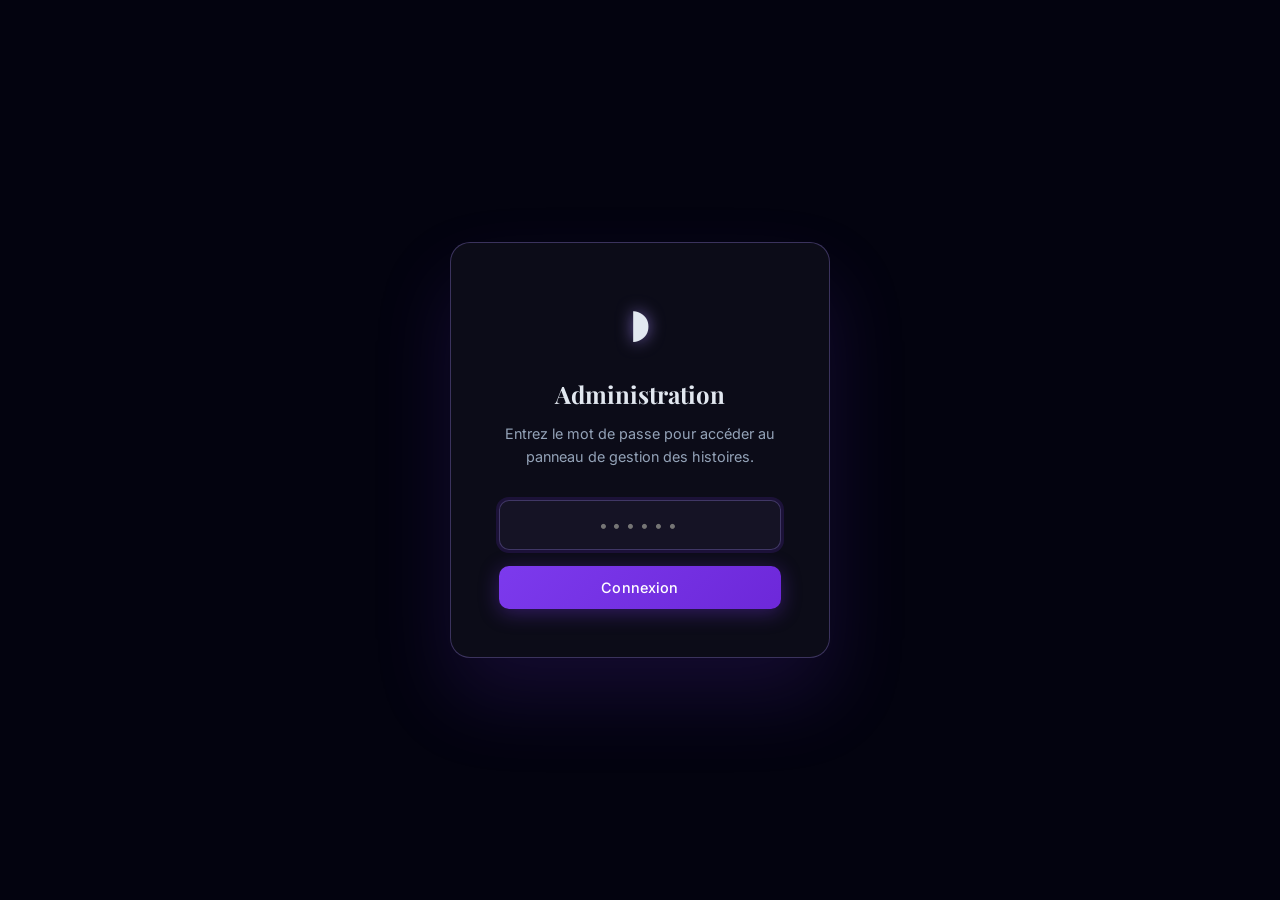
==== admin.html @ 77ef09da "feat: create Dreaming Stories static web app Site complet pour publier des histoires oniriques sur G" ====
<!DOCTYPE html>
<html lang="fr">
<head>
  <meta charset="UTF-8">
  <meta name="viewport" content="width=device-width, initial-scale=1.0">
  <title>Administration — Dreaming Stories</title>
  <meta name="robots" content="noindex, nofollow">
  <link rel="preconnect" href="https://fonts.googleapis.com">
  <link rel="preconnect" href="https://fonts.gstatic.com" crossorigin>
  <link href="https://fonts.googleapis.com/css2?family=Playfair+Display:ital,wght@0,700;1,400&family=Lora:ital@0;1&family=Inter:wght@300;400;500&display=swap" rel="stylesheet">
  <link rel="stylesheet" href="css/style.css">
</head>
<body class="admin-body">
  <canvas id="stars" aria-hidden="true"></canvas>

  <!-- Password Gate -->
  <div id="password-gate" class="password-gate" role="dialog" aria-modal="true" aria-label="Connexion admin">
    <div class="password-card">
      <span class="logo-moon" aria-hidden="true">◗</span>
      <h2>Administration</h2>
      <p>Entrez le mot de passe pour accéder au panneau de gestion des histoires.</p>
      <input
        type="password"
        id="password-input"
        class="input-field"
        placeholder="••••••"
        autocomplete="current-password"
        aria-label="Mot de passe"
      >
      <button class="btn btn-primary" id="login-btn">Connexion</button>
    </div>
  </div>

  <!-- Admin Content (hidden until logged in) -->
  <div id="admin-content">
    <header class="admin-header" role="banner">
      <div class="admin-logo">
        <span aria-hidden="true">◗</span>
        Dreaming Stories
        <span class="badge">Admin</span>
      </div>
      <nav class="admin-nav">
        <a href="index.html" class="btn btn-secondary btn-small">Voir le site</a>
        <button class="btn btn-ghost btn-small" id="import-repo-btn" title="Réimporter depuis stories.json">↓ Importer dépôt</button>
        <button class="btn btn-ghost btn-small" id="logout-btn">Déconnexion</button>
      </nav>
    </header>

    <main class="admin-main" role="main">
      <div class="toolbar">
        <h1 class="toolbar-title">
          Histoires
          <span id="stories-count" style="font-size:1rem;color:var(--text-dim);font-family:'Inter',sans-serif;font-weight:300;margin-left:8px"></span>
        </h1>
        <button class="btn btn-primary" id="new-story-btn">
          + Nouvelle histoire
        </button>
      </div>

      <div class="admin-stories" id="admin-stories" role="list">
        <div class="loading" role="status">Chargement…</div>
      </div>

      <!-- Export Section -->
      <div class="export-section" aria-label="Exporter les histoires">
        <h3>Publier les histoires</h3>
        <p>
          Les histoires sont sauvegardées localement dans votre navigateur.
          Pour les rendre visibles à tous les visiteurs, exportez le JSON et
          mettez à jour le fichier <code style="background:rgba(167,139,250,0.1);padding:2px 6px;border-radius:4px;font-size:0.85em">data/stories.json</code> dans votre dépôt GitHub.
        </p>
        <ol class="export-steps">
          <li>
            <span class="step-num">1</span>
            Cliquez sur "Exporter le JSON" et copiez le contenu
          </li>
          <li>
            <span class="step-num">2</span>
            Allez sur GitHub → votre dépôt → fichier <code style="background:rgba(167,139,250,0.1);padding:2px 6px;border-radius:4px;font-size:0.8em">data/stories.json</code>
          </li>
          <li>
            <span class="step-num">3</span>
            Éditez le fichier (icône crayon) et remplacez tout le contenu par le JSON copié
          </li>
          <li>
            <span class="step-num">4</span>
            "Commit changes" — les histoires sont en ligne en quelques secondes !
          </li>
        </ol>
        <button class="btn btn-primary" id="export-btn">
          🚀 Exporter le JSON
        </button>
      </div>
    </main>
  </div>

  <script src="js/admin.js"></script>
</body>
</html>
---- css/style.css ----
/* ===== VARIABLES & RESET ===== */
:root {
  --bg: #03030f;
  --bg2: #080818;
  --card: rgba(255, 255, 255, 0.04);
  --card-hover: rgba(167, 139, 250, 0.08);
  --purple: #7c3aed;
  --purple-mid: #6d28d9;
  --accent: #a78bfa;
  --accent-soft: rgba(167, 139, 250, 0.2);
  --gold: #f59e0b;
  --text: #e2e8f0;
  --text-muted: #94a3b8;
  --text-dim: #64748b;
  --border: rgba(255, 255, 255, 0.07);
  --border-accent: rgba(167, 139, 250, 0.3);
  --glow: rgba(124, 58, 237, 0.4);
  --radius: 16px;
  --transition: 0.25s cubic-bezier(0.4, 0, 0.2, 1);
}

*, *::before, *::after { box-sizing: border-box; margin: 0; padding: 0; }

html { scroll-behavior: smooth; }

body {
  font-family: 'Inter', system-ui, sans-serif;
  background: var(--bg);
  color: var(--text);
  min-height: 100vh;
  overflow-x: hidden;
  line-height: 1.6;
}

/* ===== STAR CANVAS ===== */
#stars {
  position: fixed;
  inset: 0;
  pointer-events: none;
  z-index: 0;
}

/* ===== NEBULA GLOW ===== */
body::before {
  content: '';
  position: fixed;
  inset: 0;
  background:
    radial-gradient(ellipse 60% 40% at 15% 50%, rgba(124, 58, 237, 0.07) 0%, transparent 70%),
    radial-gradient(ellipse 50% 35% at 85% 20%, rgba(79, 70, 229, 0.05) 0%, transparent 60%),
    radial-gradient(ellipse 40% 50% at 65% 85%, rgba(167, 139, 250, 0.04) 0%, transparent 60%);
  pointer-events: none;
  z-index: 0;
}

/* ===== LAYOUT WRAPPERS ===== */
.container {
  max-width: 1100px;
  margin: 0 auto;
  padding: 0 24px;
  position: relative;
  z-index: 1;
}

.prose-container {
  max-width: 680px;
  margin: 0 auto;
  padding: 0 24px;
  position: relative;
  z-index: 1;
}

/* ===== HEADER ===== */
.site-header {
  position: sticky;
  top: 0;
  z-index: 100;
  padding: 20px 32px;
  display: flex;
  align-items: center;
  justify-content: space-between;
  background: linear-gradient(to bottom, rgba(3, 3, 15, 0.95) 0%, transparent 100%);
  backdrop-filter: blur(12px);
  -webkit-backdrop-filter: blur(12px);
  border-bottom: 1px solid transparent;
  transition: border-color var(--transition);
}

.site-header.scrolled { border-bottom-color: var(--border); }

.logo {
  display: flex;
  align-items: center;
  gap: 10px;
  text-decoration: none;
  color: var(--text);
  font-size: 1.05rem;
  font-weight: 500;
  letter-spacing: -0.01em;
  transition: color var(--transition);
}

.logo:hover { color: var(--accent); }

.logo-moon {
  font-size: 1.3rem;
  display: inline-block;
  filter: drop-shadow(0 0 8px rgba(167, 139, 250, 0.6));
}

.admin-link {
  color: var(--text-dim);
  text-decoration: none;
  font-size: 0.85rem;
  padding: 6px 12px;
  border-radius: 8px;
  border: 1px solid var(--border);
  transition: all var(--transition);
  letter-spacing: 0.02em;
}

.admin-link:hover {
  color: var(--accent);
  border-color: var(--border-accent);
  background: var(--accent-soft);
}

/* ===== HERO ===== */
.hero {
  padding: 100px 0 80px;
  text-align: center;
  position: relative;
  z-index: 1;
}

.hero-tag {
  display: inline-flex;
  align-items: center;
  gap: 8px;
  font-size: 0.78rem;
  font-weight: 500;
  letter-spacing: 0.12em;
  text-transform: uppercase;
  color: var(--accent);
  background: var(--accent-soft);
  border: 1px solid var(--border-accent);
  border-radius: 100px;
  padding: 6px 16px;
  margin-bottom: 32px;
}

.hero h1 {
  font-family: 'Playfair Display', Georgia, serif;
  font-size: clamp(2.8rem, 7vw, 5rem);
  font-weight: 700;
  line-height: 1.1;
  letter-spacing: -0.02em;
  color: var(--text);
  margin-bottom: 24px;
}

.hero h1 em {
  font-style: italic;
  color: var(--accent);
  display: block;
}

.hero-desc {
  font-size: 1.05rem;
  color: var(--text-muted);
  max-width: 480px;
  margin: 0 auto;
  line-height: 1.7;
}

/* ===== SECTION HEADER ===== */
.section-header {
  display: flex;
  align-items: baseline;
  justify-content: space-between;
  margin-bottom: 40px;
  padding-bottom: 20px;
  border-bottom: 1px solid var(--border);
}

.section-title {
  font-family: 'Playfair Display', Georgia, serif;
  font-size: 1.5rem;
  font-weight: 400;
  color: var(--text);
  letter-spacing: -0.01em;
}

.story-count {
  font-size: 0.85rem;
  color: var(--text-dim);
}

/* ===== STORIES GRID ===== */
.stories-section { padding: 0 0 120px; position: relative; z-index: 1; }

.stories-grid {
  display: grid;
  grid-template-columns: repeat(auto-fill, minmax(340px, 1fr));
  gap: 24px;
}

/* ===== STORY CARD ===== */
.story-card {
  background: var(--card);
  border: 1px solid var(--border);
  border-radius: var(--radius);
  padding: 32px;
  text-decoration: none;
  color: inherit;
  display: flex;
  flex-direction: column;
  gap: 16px;
  position: relative;
  overflow: hidden;
  transition: all var(--transition);
  cursor: pointer;
}

.story-card::before {
  content: '';
  position: absolute;
  inset: 0;
  background: linear-gradient(135deg, var(--accent-soft) 0%, transparent 60%);
  opacity: 0;
  transition: opacity var(--transition);
  border-radius: inherit;
}

.story-card:hover {
  border-color: var(--border-accent);
  background: var(--card-hover);
  transform: translateY(-3px);
  box-shadow: 0 20px 60px rgba(124, 58, 237, 0.15);
}

.story-card:hover::before { opacity: 1; }

.card-top {
  display: flex;
  align-items: flex-start;
  justify-content: space-between;
  position: relative;
  z-index: 1;
}

.card-moon {
  font-size: 1.4rem;
  filter: drop-shadow(0 0 6px rgba(167, 139, 250, 0.5));
}

.card-number {
  font-size: 0.75rem;
  font-weight: 600;
  color: var(--accent);
  letter-spacing: 0.1em;
  opacity: 0.7;
}

.card-title {
  font-family: 'Playfair Display', Georgia, serif;
  font-size: 1.35rem;
  font-weight: 700;
  line-height: 1.3;
  color: var(--text);
  letter-spacing: -0.01em;
  position: relative;
  z-index: 1;
  transition: color var(--transition);
}

.story-card:hover .card-title { color: var(--accent); }

.card-excerpt {
  font-family: 'Lora', Georgia, serif;
  font-size: 0.9rem;
  color: var(--text-muted);
  line-height: 1.7;
  display: -webkit-box;
  -webkit-line-clamp: 3;
  -webkit-box-orient: vertical;
  overflow: hidden;
  position: relative;
  z-index: 1;
}

.card-meta {
  display: flex;
  align-items: center;
  justify-content: space-between;
  margin-top: auto;
  padding-top: 16px;
  border-top: 1px solid var(--border);
  position: relative;
  z-index: 1;
}

.card-date {
  font-size: 0.8rem;
  color: var(--text-dim);
}

.card-readtime {
  font-size: 0.8rem;
  color: var(--text-dim);
  display: flex;
  align-items: center;
  gap: 4px;
}

/* ===== EMPTY STATE ===== */
.empty-state {
  grid-column: 1 / -1;
  text-align: center;
  padding: 80px 24px;
  color: var(--text-dim);
}

.empty-state .moon-big { font-size: 3rem; display: block; margin-bottom: 16px; }
.empty-state p { font-size: 1rem; }

/* ===== LOADING ===== */
.loading {
  grid-column: 1 / -1;
  text-align: center;
  padding: 60px;
  color: var(--text-dim);
  font-size: 0.9rem;
  animation: pulse 1.5s ease-in-out infinite;
}

@keyframes pulse {
  0%, 100% { opacity: 0.4; }
  50% { opacity: 1; }
}

/* ===== FOOTER ===== */
footer {
  text-align: center;
  padding: 40px 24px;
  color: var(--text-dim);
  font-size: 0.82rem;
  border-top: 1px solid var(--border);
  position: relative;
  z-index: 1;
}

/* ===========================
   STORY READER PAGE
   =========================== */
.story-back {
  display: inline-flex;
  align-items: center;
  gap: 8px;
  color: var(--text-muted);
  text-decoration: none;
  font-size: 0.88rem;
  padding: 8px 0;
  transition: color var(--transition);
  position: relative;
  z-index: 1;
  margin-bottom: 48px;
}

.story-back:hover { color: var(--accent); }

.story-page { padding: 60px 0 120px; }

.story-header {
  text-align: center;
  margin-bottom: 60px;
  position: relative;
  z-index: 1;
}

.story-moon {
  font-size: 2.5rem;
  display: block;
  margin-bottom: 24px;
  filter: drop-shadow(0 0 12px rgba(167, 139, 250, 0.6));
  animation: float 4s ease-in-out infinite;
}

@keyframes float {
  0%, 100% { transform: translateY(0); }
  50% { transform: translateY(-8px); }
}

.story-title {
  font-family: 'Playfair Display', Georgia, serif;
  font-size: clamp(2rem, 5vw, 3.2rem);
  font-weight: 700;
  line-height: 1.15;
  letter-spacing: -0.02em;
  color: var(--text);
  margin-bottom: 20px;
}

.story-meta {
  display: flex;
  align-items: center;
  justify-content: center;
  gap: 20px;
  font-size: 0.85rem;
  color: var(--text-dim);
}

.story-meta span {
  display: flex;
  align-items: center;
  gap: 6px;
}

.story-divider {
  width: 60px;
  height: 1px;
  background: linear-gradient(90deg, transparent, var(--accent), transparent);
  margin: 48px auto;
}

.story-content {
  font-family: 'Lora', Georgia, serif;
  font-size: 1.15rem;
  line-height: 1.85;
  color: #d1d5db;
  letter-spacing: 0.01em;
  position: relative;
  z-index: 1;
}

.story-content p {
  margin-bottom: 1.8em;
}

.story-content p:first-child::first-letter {
  font-family: 'Playfair Display', Georgia, serif;
  font-size: 3.5em;
  font-weight: 700;
  color: var(--accent);
  float: left;
  line-height: 0.8;
  margin: 0.05em 0.1em 0 0;
  text-shadow: 0 0 20px rgba(167, 139, 250, 0.4);
}

.story-end {
  text-align: center;
  padding: 60px 0 0;
  color: var(--text-dim);
  font-size: 1.2rem;
  letter-spacing: 0.3em;
  position: relative;
  z-index: 1;
}

/* ===========================
   ADMIN PANEL
   =========================== */
.admin-body {
  background: #050510;
}

/* Password Gate */
.password-gate {
  position: fixed;
  inset: 0;
  background: var(--bg);
  z-index: 1000;
  display: flex;
  align-items: center;
  justify-content: center;
  padding: 24px;
}

.password-card {
  background: rgba(255, 255, 255, 0.04);
  border: 1px solid var(--border-accent);
  border-radius: 20px;
  padding: 48px;
  max-width: 380px;
  width: 100%;
  text-align: center;
  box-shadow: 0 40px 80px rgba(124, 58, 237, 0.15);
  animation: fadeUp 0.4s ease;
}

@keyframes fadeUp {
  from { opacity: 0; transform: translateY(20px); }
  to { opacity: 1; transform: translateY(0); }
}

.password-card .logo-moon { font-size: 2.5rem; display: block; margin-bottom: 20px; }
.password-card h2 {
  font-family: 'Playfair Display', Georgia, serif;
  font-size: 1.5rem;
  margin-bottom: 8px;
  color: var(--text);
}
.password-card p { color: var(--text-muted); font-size: 0.9rem; margin-bottom: 32px; }

.input-field {
  width: 100%;
  background: rgba(255, 255, 255, 0.05);
  border: 1px solid var(--border);
  border-radius: 10px;
  padding: 14px 16px;
  font-size: 1rem;
  color: var(--text);
  text-align: center;
  letter-spacing: 0.3em;
  font-family: 'Inter', monospace;
  outline: none;
  transition: all var(--transition);
  margin-bottom: 16px;
}

.input-field:focus {
  border-color: var(--border-accent);
  background: rgba(167, 139, 250, 0.06);
  box-shadow: 0 0 0 3px rgba(124, 58, 237, 0.15);
}

.input-field.error { border-color: #ef4444; animation: shake 0.4s ease; }

@keyframes shake {
  0%, 100% { transform: translateX(0); }
  20% { transform: translateX(-8px); }
  40% { transform: translateX(8px); }
  60% { transform: translateX(-5px); }
  80% { transform: translateX(5px); }
}

.btn {
  display: inline-flex;
  align-items: center;
  justify-content: center;
  gap: 8px;
  padding: 13px 24px;
  border-radius: 10px;
  border: none;
  cursor: pointer;
  font-size: 0.9rem;
  font-weight: 500;
  font-family: 'Inter', system-ui, sans-serif;
  transition: all var(--transition);
  text-decoration: none;
  letter-spacing: 0.01em;
}

.btn-primary {
  background: linear-gradient(135deg, var(--purple) 0%, var(--purple-mid) 100%);
  color: white;
  width: 100%;
  box-shadow: 0 4px 20px rgba(124, 58, 237, 0.35);
}

.btn-primary:hover {
  transform: translateY(-2px);
  box-shadow: 0 8px 30px rgba(124, 58, 237, 0.45);
}

.btn-primary:active { transform: translateY(0); }

.btn-secondary {
  background: rgba(255, 255, 255, 0.06);
  color: var(--text-muted);
  border: 1px solid var(--border);
}

.btn-secondary:hover {
  background: rgba(255, 255, 255, 0.1);
  color: var(--text);
  border-color: rgba(255, 255, 255, 0.15);
}

.btn-danger {
  background: rgba(239, 68, 68, 0.1);
  color: #f87171;
  border: 1px solid rgba(239, 68, 68, 0.2);
}

.btn-danger:hover { background: rgba(239, 68, 68, 0.2); }

.btn-small {
  padding: 7px 14px;
  font-size: 0.8rem;
  border-radius: 8px;
}

.btn-ghost {
  background: transparent;
  color: var(--text-dim);
  padding: 8px;
}

.btn-ghost:hover { color: var(--accent); background: var(--accent-soft); }

/* Admin content */
#admin-content { display: none; min-height: 100vh; position: relative; z-index: 1; }

.admin-header {
  position: sticky;
  top: 0;
  z-index: 50;
  padding: 16px 32px;
  display: flex;
  align-items: center;
  justify-content: space-between;
  background: rgba(3, 3, 15, 0.95);
  backdrop-filter: blur(12px);
  border-bottom: 1px solid var(--border);
}

.admin-logo {
  display: flex;
  align-items: center;
  gap: 10px;
  font-size: 0.95rem;
  font-weight: 500;
  color: var(--text);
}

.admin-logo span.badge {
  font-size: 0.7rem;
  background: var(--accent-soft);
  color: var(--accent);
  border: 1px solid var(--border-accent);
  padding: 2px 8px;
  border-radius: 100px;
  letter-spacing: 0.05em;
}

.admin-nav { display: flex; align-items: center; gap: 12px; }

.admin-main { padding: 40px 32px; max-width: 1200px; margin: 0 auto; }

/* Toolbar */
.toolbar {
  display: flex;
  align-items: center;
  justify-content: space-between;
  margin-bottom: 32px;
  gap: 16px;
  flex-wrap: wrap;
}

.toolbar-title {
  font-family: 'Playfair Display', Georgia, serif;
  font-size: 1.6rem;
  color: var(--text);
  font-weight: 400;
}

/* Admin story list */
.admin-stories { display: flex; flex-direction: column; gap: 12px; }

.admin-story-row {
  background: var(--card);
  border: 1px solid var(--border);
  border-radius: 12px;
  padding: 20px 24px;
  display: flex;
  align-items: center;
  gap: 16px;
  transition: all var(--transition);
}

.admin-story-row:hover {
  border-color: var(--border-accent);
  background: var(--card-hover);
}

.admin-story-moon { font-size: 1.2rem; flex-shrink: 0; }

.admin-story-info { flex: 1; min-width: 0; }

.admin-story-title {
  font-family: 'Playfair Display', Georgia, serif;
  font-size: 1.05rem;
  color: var(--text);
  margin-bottom: 4px;
  white-space: nowrap;
  overflow: hidden;
  text-overflow: ellipsis;
}

.admin-story-date { font-size: 0.8rem; color: var(--text-dim); }

.admin-story-actions { display: flex; gap: 8px; flex-shrink: 0; }

/* Modal */
.modal-overlay {
  position: fixed;
  inset: 0;
  background: rgba(3, 3, 15, 0.85);
  backdrop-filter: blur(8px);
  z-index: 200;
  display: flex;
  align-items: flex-start;
  justify-content: center;
  padding: 20px;
  overflow-y: auto;
  animation: fadeIn 0.2s ease;
}

@keyframes fadeIn {
  from { opacity: 0; }
  to { opacity: 1; }
}

.modal {
  background: #0d0b1e;
  border: 1px solid var(--border-accent);
  border-radius: 20px;
  width: 100%;
  max-width: 760px;
  margin: auto;
  box-shadow: 0 40px 80px rgba(0, 0, 0, 0.5);
  animation: slideDown 0.3s cubic-bezier(0.4, 0, 0.2, 1);
}

@keyframes slideDown {
  from { opacity: 0; transform: translateY(-20px) scale(0.98); }
  to { opacity: 1; transform: translateY(0) scale(1); }
}

.modal-header {
  display: flex;
  align-items: center;
  justify-content: space-between;
  padding: 24px 28px;
  border-bottom: 1px solid var(--border);
}

.modal-title {
  font-family: 'Playfair Display', Georgia, serif;
  font-size: 1.25rem;
  color: var(--text);
}

.modal-body { padding: 28px; display: flex; flex-direction: column; gap: 20px; }
.modal-footer {
  padding: 20px 28px;
  border-top: 1px solid var(--border);
  display: flex;
  justify-content: flex-end;
  gap: 12px;
}

/* Form fields */
.form-group { display: flex; flex-direction: column; gap: 8px; }

.form-row {
  display: grid;
  grid-template-columns: 1fr 1fr;
  gap: 16px;
}

label {
  font-size: 0.82rem;
  font-weight: 500;
  color: var(--text-muted);
  letter-spacing: 0.04em;
  text-transform: uppercase;
}

input[type="text"],
input[type="date"],
input[type="number"],
textarea,
select {
  background: rgba(255, 255, 255, 0.04);
  border: 1px solid var(--border);
  border-radius: 10px;
  padding: 12px 14px;
  font-size: 0.95rem;
  color: var(--text);
  font-family: 'Inter', system-ui, sans-serif;
  outline: none;
  transition: all var(--transition);
  resize: vertical;
}

input[type="text"]:focus,
input[type="date"]:focus,
input[type="number"]:focus,
textarea:focus,
select:focus {
  border-color: var(--border-accent);
  background: rgba(167, 139, 250, 0.05);
  box-shadow: 0 0 0 3px rgba(124, 58, 237, 0.12);
}

textarea { min-height: 120px; line-height: 1.6; }
textarea.content-area { min-height: 300px; font-size: 0.9rem; }
.char-count { font-size: 0.75rem; color: var(--text-dim); text-align: right; }

.hint { font-size: 0.78rem; color: var(--text-dim); line-height: 1.5; }

/* Export section */
.export-section {
  background: rgba(167, 139, 250, 0.05);
  border: 1px solid var(--border-accent);
  border-radius: 16px;
  padding: 32px;
  margin-top: 48px;
}

.export-section h3 {
  font-family: 'Playfair Display', Georgia, serif;
  font-size: 1.2rem;
  color: var(--text);
  margin-bottom: 8px;
}

.export-section p {
  color: var(--text-muted);
  font-size: 0.88rem;
  line-height: 1.6;
  margin-bottom: 20px;
}

.export-steps {
  list-style: none;
  display: flex;
  flex-direction: column;
  gap: 8px;
  margin-bottom: 24px;
}

.export-steps li {
  display: flex;
  align-items: flex-start;
  gap: 10px;
  font-size: 0.87rem;
  color: var(--text-muted);
}

.step-num {
  background: var(--accent-soft);
  color: var(--accent);
  border-radius: 50%;
  width: 22px;
  height: 22px;
  font-size: 0.75rem;
  font-weight: 600;
  display: flex;
  align-items: center;
  justify-content: center;
  flex-shrink: 0;
  margin-top: 1px;
}

/* Export modal */
.export-json-area {
  background: rgba(0, 0, 0, 0.3);
  border: 1px solid var(--border);
  border-radius: 10px;
  padding: 16px;
  font-family: 'Courier New', monospace;
  font-size: 0.78rem;
  color: #a3e635;
  height: 280px;
  resize: none;
  width: 100%;
  outline: none;
  line-height: 1.5;
}

/* Preview */
.preview-content {
  font-family: 'Lora', Georgia, serif;
  font-size: 1rem;
  line-height: 1.8;
  color: #d1d5db;
  max-height: 400px;
  overflow-y: auto;
  padding: 20px;
  background: rgba(0, 0, 0, 0.2);
  border-radius: 10px;
  border: 1px solid var(--border);
}

.preview-content p { margin-bottom: 1.5em; }

/* Toast */
.toast {
  position: fixed;
  bottom: 32px;
  right: 32px;
  background: rgba(15, 10, 40, 0.95);
  border: 1px solid var(--border-accent);
  border-radius: 12px;
  padding: 14px 20px;
  color: var(--text);
  font-size: 0.88rem;
  z-index: 9999;
  box-shadow: 0 20px 40px rgba(0, 0, 0, 0.4);
  display: flex;
  align-items: center;
  gap: 10px;
  animation: toastIn 0.3s cubic-bezier(0.4, 0, 0.2, 1);
  max-width: 320px;
}

@keyframes toastIn {
  from { opacity: 0; transform: translateX(20px) scale(0.95); }
  to { opacity: 1; transform: translateX(0) scale(1); }
}

.toast.hide { animation: toastOut 0.3s ease forwards; }

@keyframes toastOut {
  to { opacity: 0; transform: translateX(20px); }
}

.toast.success { border-color: rgba(52, 211, 153, 0.3); }
.toast.error { border-color: rgba(239, 68, 68, 0.3); }

/* Confirm dialog */
.confirm-overlay {
  position: fixed;
  inset: 0;
  background: rgba(3, 3, 15, 0.8);
  z-index: 300;
  display: flex;
  align-items: center;
  justify-content: center;
  padding: 24px;
  animation: fadeIn 0.2s ease;
}

.confirm-box {
  background: #0d0b1e;
  border: 1px solid rgba(239, 68, 68, 0.3);
  border-radius: 16px;
  padding: 32px;
  max-width: 360px;
  width: 100%;
  text-align: center;
}

.confirm-box h3 { color: var(--text); margin-bottom: 12px; font-size: 1.1rem; }
.confirm-box p { color: var(--text-muted); font-size: 0.88rem; margin-bottom: 24px; line-height: 1.6; }
.confirm-actions { display: flex; gap: 12px; }
.confirm-actions .btn { flex: 1; }

/* 404 page */
.page-404 {
  display: flex;
  align-items: center;
  justify-content: center;
  min-height: 100vh;
  text-align: center;
  padding: 24px;
  position: relative;
  z-index: 1;
}

.page-404 .moon-huge { font-size: 4rem; display: block; margin-bottom: 24px; }
.page-404 h1 { font-family: 'Playfair Display', Georgia, serif; font-size: 2rem; margin-bottom: 16px; }
.page-404 p { color: var(--text-muted); margin-bottom: 32px; }

/* ===== RESPONSIVE ===== */
@media (max-width: 768px) {
  .site-header { padding: 16px 20px; }
  .hero { padding: 60px 0 50px; }
  .hero h1 { font-size: 2.4rem; }
  .stories-grid { grid-template-columns: 1fr; }
  .story-card { padding: 24px; }
  .admin-main { padding: 24px 16px; }
  .admin-header { padding: 12px 16px; }
  .form-row { grid-template-columns: 1fr; }
  .modal { border-radius: 16px; }
  .modal-body { padding: 20px; }
  .toolbar { flex-direction: column; align-items: flex-start; }
}

@media (max-width: 480px) {
  .container, .prose-container { padding: 0 16px; }
  .password-card { padding: 32px 24px; }
  .export-section { padding: 24px; }
  .admin-story-row { flex-wrap: wrap; }
  .admin-story-actions { width: 100%; justify-content: flex-end; }
}
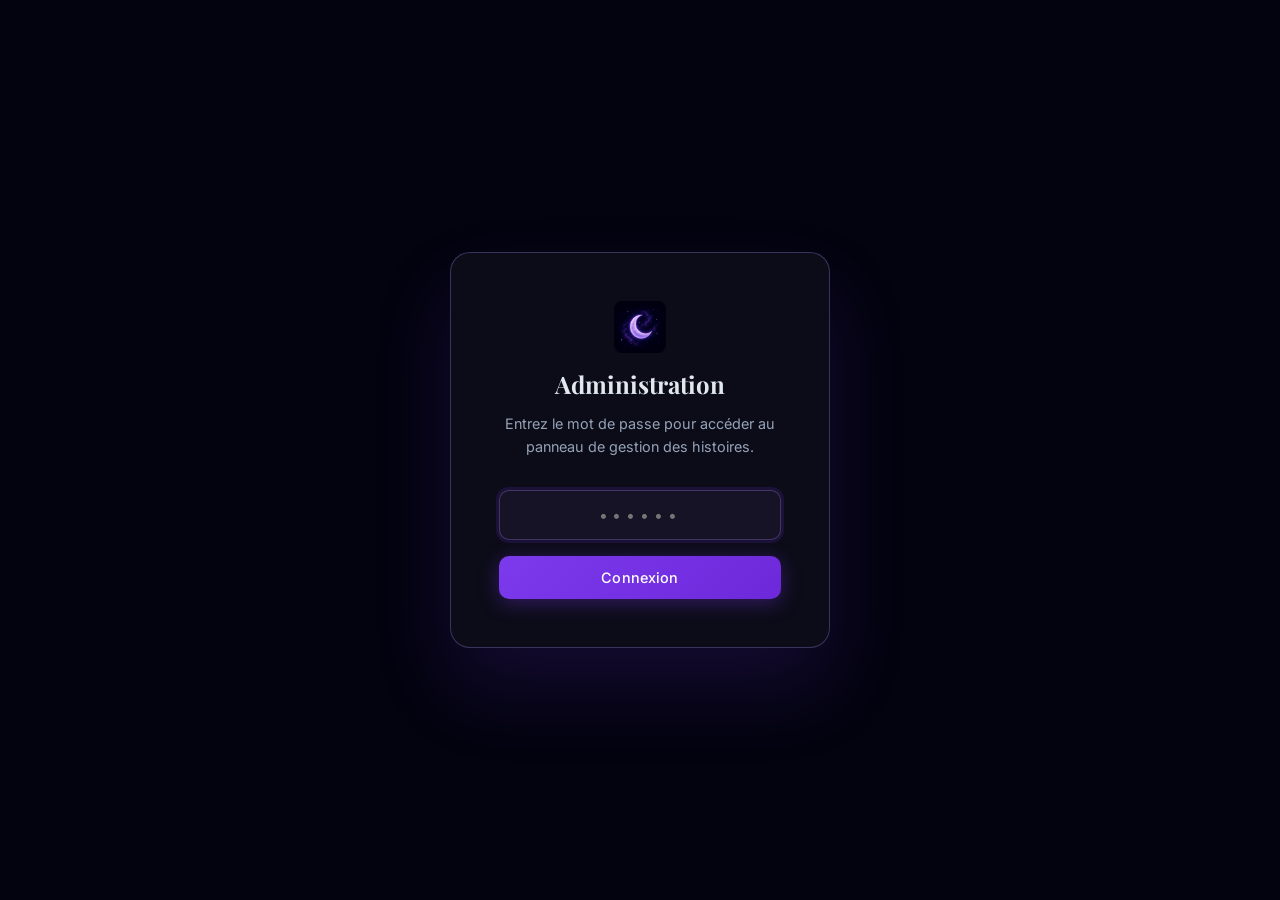
==== commit 3d13fc80: "feat: integrate moon icon as favicon, logo and hero image Co-Authored-By: Claude <noreply@anthropic." ====
--- a/admin.html
+++ b/admin.html
@@ -5,6 +5,8 @@
   <meta name="viewport" content="width=device-width, initial-scale=1.0">
   <title>Administration — Dreaming Stories</title>
   <meta name="robots" content="noindex, nofollow">
+  <link rel="icon" type="image/jpeg" href="assets/icon.jpg">
+  <link rel="apple-touch-icon" href="assets/icon.jpg">
   <link rel="preconnect" href="https://fonts.googleapis.com">
   <link rel="preconnect" href="https://fonts.gstatic.com" crossorigin>
   <link href="https://fonts.googleapis.com/css2?family=Playfair+Display:ital,wght@0,700;1,400&family=Lora:ital@0;1&family=Inter:wght@300;400;500&display=swap" rel="stylesheet">
@@ -16,7 +18,7 @@
   <!-- Password Gate -->
   <div id="password-gate" class="password-gate" role="dialog" aria-modal="true" aria-label="Connexion admin">
     <div class="password-card">
-      <span class="logo-moon" aria-hidden="true">◗</span>
+      <img src="assets/icon.jpg" alt="" style="width:52px;height:52px;object-fit:cover;border-radius:8px;margin-bottom:12px;display:block;margin-left:auto;margin-right:auto" aria-hidden="true">
       <h2>Administration</h2>
       <p>Entrez le mot de passe pour accéder au panneau de gestion des histoires.</p>
       <input
@@ -35,7 +37,7 @@
   <div id="admin-content">
     <header class="admin-header" role="banner">
       <div class="admin-logo">
-        <span aria-hidden="true">◗</span>
+        <img src="assets/icon.jpg" alt="" class="logo-icon" aria-hidden="true">
         Dreaming Stories
         <span class="badge">Admin</span>
       </div>
--- a/css/style.css
+++ b/css/style.css
@@ -108,6 +108,29 @@
   filter: drop-shadow(0 0 8px rgba(167, 139, 250, 0.6));
 }
 
+.logo-icon {
+  width: 28px;
+  height: 28px;
+  object-fit: cover;
+  border-radius: 6px;
+  filter: drop-shadow(0 0 6px rgba(167, 139, 250, 0.5));
+  flex-shrink: 0;
+}
+
+.hero-icon {
+  display: block;
+  width: clamp(120px, 20vw, 180px);
+  height: clamp(120px, 20vw, 180px);
+  object-fit: cover;
+  border-radius: 24px;
+  margin: 0 auto 36px;
+  box-shadow:
+    0 0 0 1px rgba(167, 139, 250, 0.15),
+    0 20px 60px rgba(124, 58, 237, 0.3),
+    0 0 80px rgba(124, 58, 237, 0.15);
+  animation: float 5s ease-in-out infinite;
+}
+
 .admin-link {
   color: var(--text-dim);
   text-decoration: none;
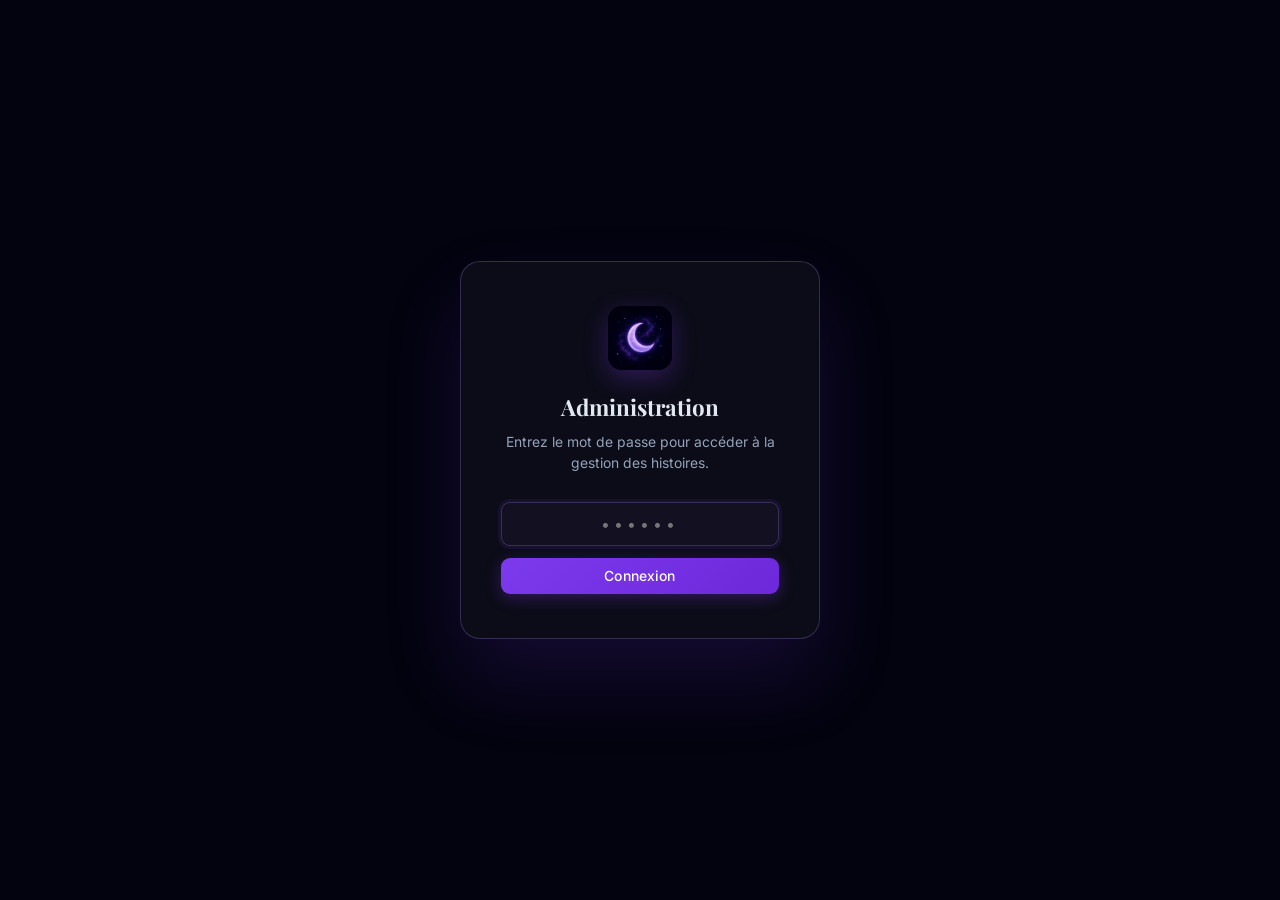
==== commit c8dad6b8: "feat: redesign responsive + publication directe GitHub API - Layout sidebar fixe sur desktop, bottom" ====
--- a/admin.html
+++ b/admin.html
@@ -9,7 +9,7 @@
   <link rel="apple-touch-icon" href="assets/icon.jpg">
   <link rel="preconnect" href="https://fonts.googleapis.com">
   <link rel="preconnect" href="https://fonts.gstatic.com" crossorigin>
-  <link href="https://fonts.googleapis.com/css2?family=Playfair+Display:ital,wght@0,700;1,400&family=Lora:ital@0;1&family=Inter:wght@300;400;500&display=swap" rel="stylesheet">
+  <link href="https://fonts.googleapis.com/css2?family=Playfair+Display:ital,wght@0,700;1,400&family=Lora:ital@0;1&family=Inter:wght@300;400;500;600&display=swap" rel="stylesheet">
   <link rel="stylesheet" href="css/style.css">
 </head>
 <body class="admin-body">
@@ -18,82 +18,96 @@
   <!-- Password Gate -->
   <div id="password-gate" class="password-gate" role="dialog" aria-modal="true" aria-label="Connexion admin">
     <div class="password-card">
-      <img src="assets/icon.jpg" alt="" style="width:52px;height:52px;object-fit:cover;border-radius:8px;margin-bottom:12px;display:block;margin-left:auto;margin-right:auto" aria-hidden="true">
+      <img src="assets/icon.jpg" alt="" class="password-card-img">
       <h2>Administration</h2>
-      <p>Entrez le mot de passe pour accéder au panneau de gestion des histoires.</p>
+      <p>Entrez le mot de passe pour accéder à la gestion des histoires.</p>
       <input
         type="password"
         id="password-input"
-        class="input-field"
+        class="input-field center"
         placeholder="••••••"
         autocomplete="current-password"
         aria-label="Mot de passe"
+        style="margin-bottom:12px"
       >
-      <button class="btn btn-primary" id="login-btn">Connexion</button>
+      <button class="btn btn-primary" id="login-btn" style="width:100%">Connexion</button>
     </div>
   </div>
 
-  <!-- Admin Content (hidden until logged in) -->
+  <!-- Admin App -->
   <div id="admin-content">
-    <header class="admin-header" role="banner">
-      <div class="admin-logo">
-        <img src="assets/icon.jpg" alt="" class="logo-icon" aria-hidden="true">
-        Dreaming Stories
-        <span class="badge">Admin</span>
-      </div>
-      <nav class="admin-nav">
-        <a href="index.html" class="btn btn-secondary btn-small">Voir le site</a>
-        <button class="btn btn-ghost btn-small" id="import-repo-btn" title="Réimporter depuis stories.json">↓ Importer dépôt</button>
-        <button class="btn btn-ghost btn-small" id="logout-btn">Déconnexion</button>
-      </nav>
-    </header>
+    <div class="app">
+      <!-- Sidebar (desktop) -->
+      <aside class="sidebar" role="navigation" aria-label="Navigation admin">
+        <div class="sidebar-logo">
+          <img src="assets/icon.jpg" alt="" class="sidebar-logo-img" aria-hidden="true">
+          <span class="sidebar-logo-text">Dreaming Stories</span>
+        </div>
 
-    <main class="admin-main" role="main">
-      <div class="toolbar">
-        <h1 class="toolbar-title">
-          Histoires
-          <span id="stories-count" style="font-size:1rem;color:var(--text-dim);font-family:'Inter',sans-serif;font-weight:300;margin-left:8px"></span>
-        </h1>
-        <button class="btn btn-primary" id="new-story-btn">
-          + Nouvelle histoire
-        </button>
+        <span class="sidebar-section">Navigation</span>
+        <a href="index.html" class="sidebar-link">
+          <span class="link-icon">🌙</span> Voir le site
+        </a>
+
+        <span class="sidebar-section">Admin</span>
+        <a href="admin.html" class="sidebar-link active">
+          <span class="link-icon">📖</span> Histoires
+        </a>
+        <a href="#" class="sidebar-link" id="sidebar-settings-link">
+          <span class="link-icon">🔑</span> Token GitHub
+        </a>
+
+        <div class="sidebar-spacer"></div>
+
+        <div class="sidebar-footer">
+          <button class="btn btn-secondary btn-small" id="logout-btn" style="width:100%">Déconnexion</button>
+        </div>
+      </aside>
+
+      <!-- Main -->
+      <div class="app-main">
+        <!-- Mobile header -->
+        <header class="mobile-header" role="banner">
+          <a href="index.html" class="mobile-logo">
+            <img src="assets/icon.jpg" alt="" class="mobile-logo-img">
+            <span class="mobile-logo-text">Dreaming Stories</span>
+          </a>
+          <button class="btn btn-ghost btn-small" id="logout-btn-mobile">Déconnexion</button>
+        </header>
+
+        <main>
+          <div class="page-content">
+            <div class="admin-toolbar">
+              <h1 class="admin-toolbar-title">
+                Histoires
+                <span id="stories-count" style="font-size:0.95rem;color:var(--text-dim);font-family:'Inter',sans-serif;font-weight:300;margin-left:6px"></span>
+              </h1>
+              <div class="admin-toolbar-actions">
+                <div id="pat-status-badge"></div>
+                <button class="btn btn-secondary btn-small" id="settings-btn">🔑 Token GitHub</button>
+                <button class="btn btn-primary" id="new-story-btn">+ Nouvelle histoire</button>
+              </div>
+            </div>
+
+            <div class="admin-stories" id="admin-stories" role="list">
+              <div class="loading" role="status">Chargement…</div>
+            </div>
+          </div>
+        </main>
       </div>
 
-      <div class="admin-stories" id="admin-stories" role="list">
-        <div class="loading" role="status">Chargement…</div>
-      </div>
-
-      <!-- Export Section -->
-      <div class="export-section" aria-label="Exporter les histoires">
-        <h3>Publier les histoires</h3>
-        <p>
-          Les histoires sont sauvegardées localement dans votre navigateur.
-          Pour les rendre visibles à tous les visiteurs, exportez le JSON et
-          mettez à jour le fichier <code style="background:rgba(167,139,250,0.1);padding:2px 6px;border-radius:4px;font-size:0.85em">data/stories.json</code> dans votre dépôt GitHub.
-        </p>
-        <ol class="export-steps">
-          <li>
-            <span class="step-num">1</span>
-            Cliquez sur "Exporter le JSON" et copiez le contenu
-          </li>
-          <li>
-            <span class="step-num">2</span>
-            Allez sur GitHub → votre dépôt → fichier <code style="background:rgba(167,139,250,0.1);padding:2px 6px;border-radius:4px;font-size:0.8em">data/stories.json</code>
-          </li>
-          <li>
-            <span class="step-num">3</span>
-            Éditez le fichier (icône crayon) et remplacez tout le contenu par le JSON copié
-          </li>
-          <li>
-            <span class="step-num">4</span>
-            "Commit changes" — les histoires sont en ligne en quelques secondes !
-          </li>
-        </ol>
-        <button class="btn btn-primary" id="export-btn">
-          🚀 Exporter le JSON
-        </button>
-      </div>
-    </main>
+      <!-- Bottom nav (mobile) -->
+      <nav class="bottom-nav" role="navigation" aria-label="Navigation mobile">
+        <a href="index.html" class="bottom-nav-item">
+          <span class="bottom-nav-icon">🌙</span>
+          <span>Histoires</span>
+        </a>
+        <a href="admin.html" class="bottom-nav-item active">
+          <span class="bottom-nav-icon">⚙️</span>
+          <span>Admin</span>
+        </a>
+      </nav>
+    </div>
   </div>
 
   <script src="js/admin.js"></script>
--- a/css/style.css
+++ b/css/style.css
@@ -1,28 +1,27 @@
 /* ===== VARIABLES & RESET ===== */
 :root {
   --bg: #03030f;
-  --bg2: #080818;
+  --bg2: #07071a;
+  --sidebar-bg: rgba(5, 5, 20, 0.97);
   --card: rgba(255, 255, 255, 0.04);
-  --card-hover: rgba(167, 139, 250, 0.08);
+  --card-hover: rgba(167, 139, 250, 0.07);
   --purple: #7c3aed;
   --purple-mid: #6d28d9;
   --accent: #a78bfa;
-  --accent-soft: rgba(167, 139, 250, 0.2);
-  --gold: #f59e0b;
+  --accent-soft: rgba(167, 139, 250, 0.12);
   --text: #e2e8f0;
   --text-muted: #94a3b8;
-  --text-dim: #64748b;
+  --text-dim: #4b5563;
   --border: rgba(255, 255, 255, 0.07);
-  --border-accent: rgba(167, 139, 250, 0.3);
-  --glow: rgba(124, 58, 237, 0.4);
-  --radius: 16px;
-  --transition: 0.25s cubic-bezier(0.4, 0, 0.2, 1);
+  --border-accent: rgba(167, 139, 250, 0.25);
+  --radius: 14px;
+  --sidebar-w: 250px;
+  --bottom-nav-h: 64px;
+  --transition: 0.2s cubic-bezier(0.4, 0, 0.2, 1);
 }
 
 *, *::before, *::after { box-sizing: border-box; margin: 0; padding: 0; }
-
 html { scroll-behavior: smooth; }
-
 body {
   font-family: 'Inter', system-ui, sans-serif;
   background: var(--bg);
@@ -30,6 +29,7 @@
   min-height: 100vh;
   overflow-x: hidden;
   line-height: 1.6;
+  -webkit-font-smoothing: antialiased;
 }
 
 /* ===== STAR CANVAS ===== */
@@ -40,192 +40,285 @@
   z-index: 0;
 }
 
-/* ===== NEBULA GLOW ===== */
 body::before {
   content: '';
   position: fixed;
   inset: 0;
   background:
-    radial-gradient(ellipse 60% 40% at 15% 50%, rgba(124, 58, 237, 0.07) 0%, transparent 70%),
-    radial-gradient(ellipse 50% 35% at 85% 20%, rgba(79, 70, 229, 0.05) 0%, transparent 60%),
-    radial-gradient(ellipse 40% 50% at 65% 85%, rgba(167, 139, 250, 0.04) 0%, transparent 60%);
+    radial-gradient(ellipse 55% 40% at 70% 30%, rgba(124, 58, 237, 0.06) 0%, transparent 70%),
+    radial-gradient(ellipse 40% 50% at 30% 80%, rgba(79, 70, 229, 0.04) 0%, transparent 60%);
   pointer-events: none;
   z-index: 0;
 }
 
-/* ===== LAYOUT WRAPPERS ===== */
-.container {
-  max-width: 1100px;
-  margin: 0 auto;
-  padding: 0 24px;
+/* ===== APP SHELL ===== */
+.app {
+  display: flex;
+  min-height: 100vh;
+  position: relative;
+}
+
+/* ===== SIDEBAR (desktop) ===== */
+.sidebar {
+  width: var(--sidebar-w);
+  flex-shrink: 0;
+  position: fixed;
+  left: 0; top: 0; bottom: 0;
+  z-index: 50;
+  display: flex;
+  flex-direction: column;
+  background: var(--sidebar-bg);
+  border-right: 1px solid var(--border);
+  backdrop-filter: blur(24px);
+  -webkit-backdrop-filter: blur(24px);
+  padding: 24px 16px 20px;
+  gap: 4px;
+}
+
+.sidebar-logo {
+  display: flex;
+  align-items: center;
+  gap: 10px;
+  padding: 8px 10px 20px;
+  margin-bottom: 4px;
+  border-bottom: 1px solid var(--border);
+}
+
+.sidebar-logo-img {
+  width: 32px;
+  height: 32px;
+  object-fit: cover;
+  border-radius: 7px;
+  box-shadow: 0 0 12px rgba(167, 139, 250, 0.35);
+  flex-shrink: 0;
+}
+
+.sidebar-logo-text {
+  font-size: 0.95rem;
+  font-weight: 600;
+  color: var(--text);
+  letter-spacing: -0.01em;
+  white-space: nowrap;
+}
+
+.sidebar-section {
+  font-size: 0.68rem;
+  font-weight: 600;
+  letter-spacing: 0.1em;
+  text-transform: uppercase;
+  color: var(--text-dim);
+  padding: 12px 10px 6px;
+}
+
+.sidebar-link {
+  display: flex;
+  align-items: center;
+  gap: 10px;
+  padding: 9px 10px;
+  border-radius: 9px;
+  color: var(--text-muted);
+  text-decoration: none;
+  font-size: 0.88rem;
+  font-weight: 400;
+  transition: all var(--transition);
+  border: 1px solid transparent;
+}
+
+.sidebar-link .link-icon { font-size: 1rem; flex-shrink: 0; }
+
+.sidebar-link:hover {
+  background: var(--accent-soft);
+  color: var(--text);
+}
+
+.sidebar-link.active {
+  background: var(--accent-soft);
+  color: var(--accent);
+  border-color: var(--border-accent);
+  font-weight: 500;
+}
+
+.sidebar-spacer { flex: 1; }
+
+.sidebar-footer {
+  padding-top: 16px;
+  border-top: 1px solid var(--border);
+  display: flex;
+  flex-direction: column;
+  gap: 4px;
+}
+
+/* ===== MAIN AREA ===== */
+.app-main {
+  flex: 1;
+  margin-left: var(--sidebar-w);
+  min-height: 100vh;
   position: relative;
   z-index: 1;
 }
 
-.prose-container {
-  max-width: 680px;
-  margin: 0 auto;
-  padding: 0 24px;
-  position: relative;
-  z-index: 1;
-}
-
-/* ===== HEADER ===== */
-.site-header {
+/* ===== MOBILE HEADER ===== */
+.mobile-header {
+  display: none;
+  align-items: center;
+  justify-content: space-between;
+  padding: 14px 20px;
   position: sticky;
   top: 0;
-  z-index: 100;
-  padding: 20px 32px;
-  display: flex;
-  align-items: center;
-  justify-content: space-between;
-  background: linear-gradient(to bottom, rgba(3, 3, 15, 0.95) 0%, transparent 100%);
-  backdrop-filter: blur(12px);
-  -webkit-backdrop-filter: blur(12px);
-  border-bottom: 1px solid transparent;
-  transition: border-color var(--transition);
-}
-
-.site-header.scrolled { border-bottom-color: var(--border); }
-
-.logo {
-  display: flex;
-  align-items: center;
-  gap: 10px;
+  z-index: 40;
+  background: rgba(3, 3, 15, 0.95);
+  backdrop-filter: blur(16px);
+  -webkit-backdrop-filter: blur(16px);
+  border-bottom: 1px solid var(--border);
+}
+
+.mobile-logo {
+  display: flex;
+  align-items: center;
+  gap: 9px;
   text-decoration: none;
   color: var(--text);
-  font-size: 1.05rem;
-  font-weight: 500;
-  letter-spacing: -0.01em;
-  transition: color var(--transition);
-}
-
-.logo:hover { color: var(--accent); }
-
-.logo-moon {
-  font-size: 1.3rem;
-  display: inline-block;
-  filter: drop-shadow(0 0 8px rgba(167, 139, 250, 0.6));
-}
-
-.logo-icon {
+}
+
+.mobile-logo-img {
   width: 28px;
   height: 28px;
   object-fit: cover;
   border-radius: 6px;
-  filter: drop-shadow(0 0 6px rgba(167, 139, 250, 0.5));
-  flex-shrink: 0;
-}
-
-.hero-icon {
-  display: block;
-  width: clamp(120px, 20vw, 180px);
-  height: clamp(120px, 20vw, 180px);
-  object-fit: cover;
-  border-radius: 24px;
-  margin: 0 auto 36px;
-  box-shadow:
-    0 0 0 1px rgba(167, 139, 250, 0.15),
-    0 20px 60px rgba(124, 58, 237, 0.3),
-    0 0 80px rgba(124, 58, 237, 0.15);
-  animation: float 5s ease-in-out infinite;
-}
-
-.admin-link {
+}
+
+.mobile-logo-text {
+  font-size: 0.95rem;
+  font-weight: 600;
+  letter-spacing: -0.01em;
+}
+
+/* ===== BOTTOM NAV (mobile) ===== */
+.bottom-nav {
+  display: none;
+  position: fixed;
+  bottom: 0; left: 0; right: 0;
+  height: var(--bottom-nav-h);
+  background: rgba(5, 5, 20, 0.98);
+  border-top: 1px solid var(--border);
+  backdrop-filter: blur(20px);
+  -webkit-backdrop-filter: blur(20px);
+  z-index: 50;
+  align-items: stretch;
+}
+
+.bottom-nav-item {
+  flex: 1;
+  display: flex;
+  flex-direction: column;
+  align-items: center;
+  justify-content: center;
+  gap: 4px;
+  text-decoration: none;
   color: var(--text-dim);
-  text-decoration: none;
-  font-size: 0.85rem;
-  padding: 6px 12px;
-  border-radius: 8px;
-  border: 1px solid var(--border);
-  transition: all var(--transition);
-  letter-spacing: 0.02em;
-}
-
-.admin-link:hover {
-  color: var(--accent);
-  border-color: var(--border-accent);
-  background: var(--accent-soft);
+  font-size: 0.68rem;
+  font-weight: 500;
+  letter-spacing: 0.03em;
+  transition: color var(--transition);
+}
+
+.bottom-nav-item.active { color: var(--accent); }
+.bottom-nav-item:hover { color: var(--text-muted); }
+.bottom-nav-icon { font-size: 1.3rem; line-height: 1; }
+
+/* ===== PAGE CONTENT WRAPPER ===== */
+.page-content {
+  padding: 48px 48px 80px;
+  max-width: 1100px;
+}
+
+.page-content.prose {
+  max-width: 700px;
+  padding: 40px 48px 80px;
 }
 
 /* ===== HERO ===== */
 .hero {
-  padding: 100px 0 80px;
-  text-align: center;
-  position: relative;
-  z-index: 1;
-}
+  padding: 56px 0 40px;
+  display: flex;
+  align-items: flex-start;
+  gap: 28px;
+}
+
+.hero-icon {
+  width: 88px;
+  height: 88px;
+  object-fit: cover;
+  border-radius: 18px;
+  box-shadow: 0 0 0 1px rgba(167,139,250,0.2), 0 12px 40px rgba(124,58,237,0.25);
+  flex-shrink: 0;
+  animation: float 5s ease-in-out infinite;
+}
+
+.hero-text {}
 
 .hero-tag {
   display: inline-flex;
   align-items: center;
-  gap: 8px;
-  font-size: 0.78rem;
-  font-weight: 500;
-  letter-spacing: 0.12em;
+  gap: 6px;
+  font-size: 0.72rem;
+  font-weight: 600;
+  letter-spacing: 0.1em;
   text-transform: uppercase;
   color: var(--accent);
   background: var(--accent-soft);
   border: 1px solid var(--border-accent);
   border-radius: 100px;
-  padding: 6px 16px;
-  margin-bottom: 32px;
+  padding: 4px 12px;
+  margin-bottom: 14px;
 }
 
 .hero h1 {
   font-family: 'Playfair Display', Georgia, serif;
-  font-size: clamp(2.8rem, 7vw, 5rem);
+  font-size: clamp(2rem, 4vw, 3rem);
   font-weight: 700;
   line-height: 1.1;
   letter-spacing: -0.02em;
   color: var(--text);
-  margin-bottom: 24px;
+  margin-bottom: 12px;
 }
 
 .hero h1 em {
   font-style: italic;
   color: var(--accent);
-  display: block;
 }
 
 .hero-desc {
-  font-size: 1.05rem;
+  font-size: 0.92rem;
   color: var(--text-muted);
-  max-width: 480px;
-  margin: 0 auto;
   line-height: 1.7;
+  max-width: 420px;
 }
 
 /* ===== SECTION HEADER ===== */
 .section-header {
   display: flex;
-  align-items: baseline;
+  align-items: center;
   justify-content: space-between;
-  margin-bottom: 40px;
-  padding-bottom: 20px;
+  margin-bottom: 24px;
+  padding-bottom: 16px;
   border-bottom: 1px solid var(--border);
 }
 
 .section-title {
   font-family: 'Playfair Display', Georgia, serif;
-  font-size: 1.5rem;
+  font-size: 1.2rem;
   font-weight: 400;
   color: var(--text);
-  letter-spacing: -0.01em;
-}
-
-.story-count {
-  font-size: 0.85rem;
-  color: var(--text-dim);
-}
-
-/* ===== STORIES GRID ===== */
-.stories-section { padding: 0 0 120px; position: relative; z-index: 1; }
-
+}
+
+.story-count { font-size: 0.82rem; color: var(--text-dim); }
+
+/* ===== STORY GRID ===== */
 .stories-grid {
   display: grid;
-  grid-template-columns: repeat(auto-fill, minmax(340px, 1fr));
-  gap: 24px;
+  grid-template-columns: repeat(auto-fill, minmax(300px, 1fr));
+  gap: 16px;
 }
 
 /* ===== STORY CARD ===== */
@@ -233,67 +326,40 @@
   background: var(--card);
   border: 1px solid var(--border);
   border-radius: var(--radius);
-  padding: 32px;
+  padding: 24px;
   text-decoration: none;
   color: inherit;
   display: flex;
   flex-direction: column;
-  gap: 16px;
+  gap: 12px;
   position: relative;
   overflow: hidden;
   transition: all var(--transition);
   cursor: pointer;
 }
 
-.story-card::before {
-  content: '';
-  position: absolute;
-  inset: 0;
-  background: linear-gradient(135deg, var(--accent-soft) 0%, transparent 60%);
-  opacity: 0;
-  transition: opacity var(--transition);
-  border-radius: inherit;
-}
-
 .story-card:hover {
   border-color: var(--border-accent);
   background: var(--card-hover);
-  transform: translateY(-3px);
-  box-shadow: 0 20px 60px rgba(124, 58, 237, 0.15);
-}
-
-.story-card:hover::before { opacity: 1; }
+  transform: translateY(-2px);
+  box-shadow: 0 12px 40px rgba(124,58,237,0.12);
+}
 
 .card-top {
   display: flex;
-  align-items: flex-start;
+  align-items: center;
   justify-content: space-between;
-  position: relative;
-  z-index: 1;
-}
-
-.card-moon {
-  font-size: 1.4rem;
-  filter: drop-shadow(0 0 6px rgba(167, 139, 250, 0.5));
-}
-
-.card-number {
-  font-size: 0.75rem;
-  font-weight: 600;
-  color: var(--accent);
-  letter-spacing: 0.1em;
-  opacity: 0.7;
-}
+}
+
+.card-moon { font-size: 1.3rem; }
+.card-number { font-size: 0.72rem; font-weight: 600; color: var(--accent); letter-spacing: 0.08em; opacity: 0.7; }
 
 .card-title {
   font-family: 'Playfair Display', Georgia, serif;
-  font-size: 1.35rem;
+  font-size: 1.2rem;
   font-weight: 700;
   line-height: 1.3;
   color: var(--text);
-  letter-spacing: -0.01em;
-  position: relative;
-  z-index: 1;
   transition: color var(--transition);
 }
 
@@ -301,194 +367,159 @@
 
 .card-excerpt {
   font-family: 'Lora', Georgia, serif;
-  font-size: 0.9rem;
+  font-size: 0.87rem;
   color: var(--text-muted);
   line-height: 1.7;
   display: -webkit-box;
   -webkit-line-clamp: 3;
   -webkit-box-orient: vertical;
   overflow: hidden;
-  position: relative;
-  z-index: 1;
+  flex: 1;
 }
 
 .card-meta {
   display: flex;
   align-items: center;
   justify-content: space-between;
-  margin-top: auto;
-  padding-top: 16px;
+  padding-top: 12px;
   border-top: 1px solid var(--border);
-  position: relative;
-  z-index: 1;
-}
-
-.card-date {
-  font-size: 0.8rem;
+  font-size: 0.78rem;
   color: var(--text-dim);
 }
 
-.card-readtime {
-  font-size: 0.8rem;
+/* ===== EMPTY & LOADING ===== */
+.empty-state {
+  grid-column: 1/-1;
+  text-align: center;
+  padding: 60px 24px;
   color: var(--text-dim);
-  display: flex;
-  align-items: center;
-  gap: 4px;
-}
-
-/* ===== EMPTY STATE ===== */
-.empty-state {
-  grid-column: 1 / -1;
-  text-align: center;
-  padding: 80px 24px;
-  color: var(--text-dim);
-}
-
-.empty-state .moon-big { font-size: 3rem; display: block; margin-bottom: 16px; }
-.empty-state p { font-size: 1rem; }
-
-/* ===== LOADING ===== */
+}
+.empty-state .moon-big { font-size: 2.5rem; display: block; margin-bottom: 12px; }
+
 .loading {
-  grid-column: 1 / -1;
+  grid-column: 1/-1;
   text-align: center;
   padding: 60px;
   color: var(--text-dim);
-  font-size: 0.9rem;
+  font-size: 0.88rem;
   animation: pulse 1.5s ease-in-out infinite;
 }
-
-@keyframes pulse {
-  0%, 100% { opacity: 0.4; }
-  50% { opacity: 1; }
-}
-
-/* ===== FOOTER ===== */
-footer {
-  text-align: center;
-  padding: 40px 24px;
-  color: var(--text-dim);
-  font-size: 0.82rem;
-  border-top: 1px solid var(--border);
-  position: relative;
-  z-index: 1;
-}
-
-/* ===========================
-   STORY READER PAGE
-   =========================== */
+@keyframes pulse { 0%,100%{opacity:.3} 50%{opacity:1} }
+
+/* ===== STORY READER ===== */
+.reading-progress {
+  position: fixed;
+  top: 0; left: 0;
+  height: 2px;
+  background: linear-gradient(90deg, var(--purple), var(--accent));
+  z-index: 100;
+  transition: width 0.1s linear;
+}
+
 .story-back {
   display: inline-flex;
   align-items: center;
-  gap: 8px;
+  gap: 7px;
   color: var(--text-muted);
   text-decoration: none;
-  font-size: 0.88rem;
-  padding: 8px 0;
+  font-size: 0.85rem;
+  padding: 6px 0;
   transition: color var(--transition);
-  position: relative;
-  z-index: 1;
-  margin-bottom: 48px;
-}
-
+  margin-bottom: 40px;
+}
 .story-back:hover { color: var(--accent); }
 
-.story-page { padding: 60px 0 120px; }
-
-.story-header {
-  text-align: center;
-  margin-bottom: 60px;
-  position: relative;
-  z-index: 1;
-}
+.story-header { margin-bottom: 48px; }
 
 .story-moon {
-  font-size: 2.5rem;
+  font-size: 2.2rem;
   display: block;
-  margin-bottom: 24px;
-  filter: drop-shadow(0 0 12px rgba(167, 139, 250, 0.6));
-  animation: float 4s ease-in-out infinite;
-}
-
-@keyframes float {
-  0%, 100% { transform: translateY(0); }
-  50% { transform: translateY(-8px); }
+  margin-bottom: 20px;
+  animation: float 5s ease-in-out infinite;
 }
 
 .story-title {
   font-family: 'Playfair Display', Georgia, serif;
-  font-size: clamp(2rem, 5vw, 3.2rem);
+  font-size: clamp(1.8rem, 4vw, 2.8rem);
   font-weight: 700;
   line-height: 1.15;
   letter-spacing: -0.02em;
   color: var(--text);
-  margin-bottom: 20px;
+  margin-bottom: 16px;
 }
 
 .story-meta {
   display: flex;
   align-items: center;
-  justify-content: center;
-  gap: 20px;
-  font-size: 0.85rem;
+  gap: 16px;
+  font-size: 0.82rem;
   color: var(--text-dim);
-}
-
-.story-meta span {
-  display: flex;
-  align-items: center;
-  gap: 6px;
+  flex-wrap: wrap;
 }
 
 .story-divider {
-  width: 60px;
+  width: 48px;
   height: 1px;
   background: linear-gradient(90deg, transparent, var(--accent), transparent);
-  margin: 48px auto;
+  margin: 40px 0;
 }
 
 .story-content {
   font-family: 'Lora', Georgia, serif;
-  font-size: 1.15rem;
+  font-size: 1.1rem;
   line-height: 1.85;
-  color: #d1d5db;
-  letter-spacing: 0.01em;
-  position: relative;
-  z-index: 1;
-}
-
-.story-content p {
-  margin-bottom: 1.8em;
-}
-
+  color: #cbd5e1;
+}
+.story-content p { margin-bottom: 1.7em; }
 .story-content p:first-child::first-letter {
   font-family: 'Playfair Display', Georgia, serif;
-  font-size: 3.5em;
+  font-size: 3.2em;
   font-weight: 700;
   color: var(--accent);
   float: left;
   line-height: 0.8;
   margin: 0.05em 0.1em 0 0;
-  text-shadow: 0 0 20px rgba(167, 139, 250, 0.4);
 }
 
 .story-end {
   text-align: center;
-  padding: 60px 0 0;
+  padding: 48px 0 0;
   color: var(--text-dim);
-  font-size: 1.2rem;
+  font-size: 1.1rem;
   letter-spacing: 0.3em;
-  position: relative;
-  z-index: 1;
+}
+
+.story-nav {
+  display: flex;
+  justify-content: space-between;
+  margin-top: 56px;
+  padding-top: 32px;
+  border-top: 1px solid var(--border);
+  gap: 16px;
+}
+
+/* ===== FOOTER ===== */
+footer {
+  text-align: center;
+  padding: 32px 24px;
+  color: var(--text-dim);
+  font-size: 0.8rem;
+  border-top: 1px solid var(--border);
+  margin-top: 40px;
+}
+
+/* ===== ANIMATIONS ===== */
+@keyframes float {
+  0%,100% { transform: translateY(0); }
+  50% { transform: translateY(-6px); }
 }
 
 /* ===========================
-   ADMIN PANEL
+   ADMIN
    =========================== */
-.admin-body {
-  background: #050510;
-}
-
-/* Password Gate */
+.admin-body {}
+
+/* Password gate */
 .password-gate {
   position: fixed;
   inset: 0;
@@ -501,479 +532,312 @@
 }
 
 .password-card {
-  background: rgba(255, 255, 255, 0.04);
+  background: rgba(255,255,255,0.04);
   border: 1px solid var(--border-accent);
   border-radius: 20px;
-  padding: 48px;
-  max-width: 380px;
+  padding: 44px 40px;
+  max-width: 360px;
   width: 100%;
   text-align: center;
-  box-shadow: 0 40px 80px rgba(124, 58, 237, 0.15);
-  animation: fadeUp 0.4s ease;
-}
-
-@keyframes fadeUp {
-  from { opacity: 0; transform: translateY(20px); }
-  to { opacity: 1; transform: translateY(0); }
-}
-
-.password-card .logo-moon { font-size: 2.5rem; display: block; margin-bottom: 20px; }
+  box-shadow: 0 40px 80px rgba(124,58,237,0.15);
+  animation: fadeUp 0.35s ease;
+}
+
+.password-card-img {
+  width: 64px;
+  height: 64px;
+  object-fit: cover;
+  border-radius: 14px;
+  margin: 0 auto 20px;
+  display: block;
+  box-shadow: 0 8px 24px rgba(124,58,237,0.3);
+}
+
 .password-card h2 {
   font-family: 'Playfair Display', Georgia, serif;
-  font-size: 1.5rem;
-  margin-bottom: 8px;
-  color: var(--text);
-}
-.password-card p { color: var(--text-muted); font-size: 0.9rem; margin-bottom: 32px; }
-
-.input-field {
-  width: 100%;
-  background: rgba(255, 255, 255, 0.05);
+  font-size: 1.4rem;
+  color: var(--text);
+  margin-bottom: 6px;
+}
+
+.password-card p { color: var(--text-muted); font-size: 0.87rem; margin-bottom: 28px; line-height: 1.5; }
+
+/* Admin layout */
+#admin-content { display: none; }
+
+.admin-toolbar {
+  display: flex;
+  align-items: center;
+  justify-content: space-between;
+  gap: 12px;
+  margin-bottom: 24px;
+  flex-wrap: wrap;
+}
+
+.admin-toolbar-title {
+  font-family: 'Playfair Display', Georgia, serif;
+  font-size: 1.4rem;
+  color: var(--text);
+  font-weight: 400;
+}
+
+.admin-toolbar-actions { display: flex; gap: 8px; align-items: center; flex-wrap: wrap; }
+
+/* Story list */
+.admin-stories { display: flex; flex-direction: column; gap: 10px; }
+
+.admin-story-row {
+  background: var(--card);
   border: 1px solid var(--border);
+  border-radius: 11px;
+  padding: 16px 20px;
+  display: flex;
+  align-items: center;
+  gap: 14px;
+  transition: all var(--transition);
+}
+.admin-story-row:hover { border-color: var(--border-accent); background: var(--card-hover); }
+
+.admin-story-moon { font-size: 1.1rem; flex-shrink: 0; }
+
+.admin-story-info { flex: 1; min-width: 0; }
+.admin-story-title {
+  font-family: 'Playfair Display', Georgia, serif;
+  font-size: 1rem;
+  color: var(--text);
+  margin-bottom: 3px;
+  white-space: nowrap;
+  overflow: hidden;
+  text-overflow: ellipsis;
+}
+.admin-story-date { font-size: 0.77rem; color: var(--text-dim); }
+.admin-story-actions { display: flex; gap: 8px; flex-shrink: 0; }
+
+/* PAT setup */
+.pat-info {
+  background: rgba(167,139,250,0.06);
+  border: 1px solid var(--border-accent);
   border-radius: 10px;
   padding: 14px 16px;
-  font-size: 1rem;
-  color: var(--text);
-  text-align: center;
-  letter-spacing: 0.3em;
-  font-family: 'Inter', monospace;
-  outline: none;
-  transition: all var(--transition);
-  margin-bottom: 16px;
-}
-
-.input-field:focus {
-  border-color: var(--border-accent);
-  background: rgba(167, 139, 250, 0.06);
-  box-shadow: 0 0 0 3px rgba(124, 58, 237, 0.15);
-}
-
-.input-field.error { border-color: #ef4444; animation: shake 0.4s ease; }
-
-@keyframes shake {
-  0%, 100% { transform: translateX(0); }
-  20% { transform: translateX(-8px); }
-  40% { transform: translateX(8px); }
-  60% { transform: translateX(-5px); }
-  80% { transform: translateX(5px); }
-}
-
+  font-size: 0.83rem;
+  color: var(--text-muted);
+  line-height: 1.6;
+}
+.pat-info a { color: var(--accent); text-decoration: none; }
+.pat-info a:hover { text-decoration: underline; }
+
+.pat-status {
+  display: flex;
+  align-items: center;
+  gap: 8px;
+  font-size: 0.83rem;
+  padding: 8px 12px;
+  border-radius: 8px;
+}
+.pat-status.ok { background: rgba(52,211,153,0.08); color: #34d399; border: 1px solid rgba(52,211,153,0.2); }
+.pat-status.missing { background: rgba(251,191,36,0.08); color: #fbbf24; border: 1px solid rgba(251,191,36,0.2); }
+
+/* ===== SHARED COMPONENTS ===== */
+
+/* Buttons */
 .btn {
   display: inline-flex;
   align-items: center;
   justify-content: center;
-  gap: 8px;
-  padding: 13px 24px;
-  border-radius: 10px;
+  gap: 7px;
+  padding: 10px 18px;
+  border-radius: 9px;
   border: none;
   cursor: pointer;
-  font-size: 0.9rem;
+  font-size: 0.87rem;
   font-weight: 500;
   font-family: 'Inter', system-ui, sans-serif;
   transition: all var(--transition);
   text-decoration: none;
   letter-spacing: 0.01em;
-}
-
+  white-space: nowrap;
+}
 .btn-primary {
   background: linear-gradient(135deg, var(--purple) 0%, var(--purple-mid) 100%);
   color: white;
-  width: 100%;
-  box-shadow: 0 4px 20px rgba(124, 58, 237, 0.35);
-}
-
-.btn-primary:hover {
-  transform: translateY(-2px);
-  box-shadow: 0 8px 30px rgba(124, 58, 237, 0.45);
-}
-
+  box-shadow: 0 4px 16px rgba(124,58,237,0.3);
+}
+.btn-primary:hover { transform: translateY(-1px); box-shadow: 0 6px 24px rgba(124,58,237,0.4); }
 .btn-primary:active { transform: translateY(0); }
+.btn-primary:disabled { opacity: 0.5; cursor: not-allowed; transform: none; }
 
 .btn-secondary {
-  background: rgba(255, 255, 255, 0.06);
+  background: rgba(255,255,255,0.05);
   color: var(--text-muted);
   border: 1px solid var(--border);
 }
-
-.btn-secondary:hover {
-  background: rgba(255, 255, 255, 0.1);
-  color: var(--text);
-  border-color: rgba(255, 255, 255, 0.15);
-}
+.btn-secondary:hover { background: rgba(255,255,255,0.09); color: var(--text); }
 
 .btn-danger {
-  background: rgba(239, 68, 68, 0.1);
+  background: rgba(239,68,68,0.1);
   color: #f87171;
-  border: 1px solid rgba(239, 68, 68, 0.2);
-}
-
-.btn-danger:hover { background: rgba(239, 68, 68, 0.2); }
-
-.btn-small {
-  padding: 7px 14px;
-  font-size: 0.8rem;
-  border-radius: 8px;
-}
+  border: 1px solid rgba(239,68,68,0.2);
+}
+.btn-danger:hover { background: rgba(239,68,68,0.18); }
 
 .btn-ghost {
   background: transparent;
   color: var(--text-dim);
   padding: 8px;
 }
-
 .btn-ghost:hover { color: var(--accent); background: var(--accent-soft); }
 
-/* Admin content */
-#admin-content { display: none; min-height: 100vh; position: relative; z-index: 1; }
-
-.admin-header {
-  position: sticky;
-  top: 0;
-  z-index: 50;
-  padding: 16px 32px;
-  display: flex;
-  align-items: center;
-  justify-content: space-between;
-  background: rgba(3, 3, 15, 0.95);
-  backdrop-filter: blur(12px);
-  border-bottom: 1px solid var(--border);
-}
-
-.admin-logo {
-  display: flex;
-  align-items: center;
-  gap: 10px;
-  font-size: 0.95rem;
-  font-weight: 500;
-  color: var(--text);
-}
-
-.admin-logo span.badge {
-  font-size: 0.7rem;
-  background: var(--accent-soft);
-  color: var(--accent);
-  border: 1px solid var(--border-accent);
-  padding: 2px 8px;
-  border-radius: 100px;
+.btn-small { padding: 6px 12px; font-size: 0.78rem; border-radius: 7px; }
+
+/* Input fields */
+.input-field, input[type="text"], input[type="date"], input[type="number"], input[type="password"], textarea, select {
+  width: 100%;
+  background: rgba(255,255,255,0.04);
+  border: 1px solid var(--border);
+  border-radius: 9px;
+  padding: 11px 14px;
+  font-size: 0.9rem;
+  color: var(--text);
+  font-family: 'Inter', system-ui, sans-serif;
+  outline: none;
+  transition: all var(--transition);
+  resize: vertical;
+}
+.input-field:focus, input[type="text"]:focus, input[type="date"]:focus,
+input[type="number"]:focus, input[type="password"]:focus, textarea:focus, select:focus {
+  border-color: var(--border-accent);
+  background: rgba(167,139,250,0.04);
+  box-shadow: 0 0 0 3px rgba(124,58,237,0.1);
+}
+.input-field.error { border-color: #ef4444; animation: shake 0.4s ease; }
+.input-field.center { text-align: center; letter-spacing: 0.25em; font-size: 1rem; }
+
+textarea { min-height: 100px; line-height: 1.6; }
+textarea.content-area { min-height: 260px; font-size: 0.88rem; }
+
+/* Form */
+.form-group { display: flex; flex-direction: column; gap: 7px; }
+.form-row { display: grid; grid-template-columns: 1fr 1fr; gap: 14px; }
+label {
+  font-size: 0.75rem;
+  font-weight: 600;
+  color: var(--text-muted);
   letter-spacing: 0.05em;
-}
-
-.admin-nav { display: flex; align-items: center; gap: 12px; }
-
-.admin-main { padding: 40px 32px; max-width: 1200px; margin: 0 auto; }
-
-/* Toolbar */
-.toolbar {
-  display: flex;
-  align-items: center;
-  justify-content: space-between;
-  margin-bottom: 32px;
-  gap: 16px;
-  flex-wrap: wrap;
-}
-
-.toolbar-title {
-  font-family: 'Playfair Display', Georgia, serif;
-  font-size: 1.6rem;
-  color: var(--text);
-  font-weight: 400;
-}
-
-/* Admin story list */
-.admin-stories { display: flex; flex-direction: column; gap: 12px; }
-
-.admin-story-row {
-  background: var(--card);
-  border: 1px solid var(--border);
-  border-radius: 12px;
-  padding: 20px 24px;
-  display: flex;
-  align-items: center;
-  gap: 16px;
-  transition: all var(--transition);
-}
-
-.admin-story-row:hover {
-  border-color: var(--border-accent);
-  background: var(--card-hover);
-}
-
-.admin-story-moon { font-size: 1.2rem; flex-shrink: 0; }
-
-.admin-story-info { flex: 1; min-width: 0; }
-
-.admin-story-title {
-  font-family: 'Playfair Display', Georgia, serif;
-  font-size: 1.05rem;
-  color: var(--text);
-  margin-bottom: 4px;
-  white-space: nowrap;
-  overflow: hidden;
-  text-overflow: ellipsis;
-}
-
-.admin-story-date { font-size: 0.8rem; color: var(--text-dim); }
-
-.admin-story-actions { display: flex; gap: 8px; flex-shrink: 0; }
+  text-transform: uppercase;
+}
+.char-count { font-size: 0.73rem; color: var(--text-dim); text-align: right; }
+.hint { font-size: 0.76rem; color: var(--text-dim); line-height: 1.5; }
 
 /* Modal */
 .modal-overlay {
   position: fixed;
   inset: 0;
-  background: rgba(3, 3, 15, 0.85);
+  background: rgba(3,3,15,0.82);
   backdrop-filter: blur(8px);
+  -webkit-backdrop-filter: blur(8px);
   z-index: 200;
   display: flex;
   align-items: flex-start;
   justify-content: center;
   padding: 20px;
   overflow-y: auto;
-  animation: fadeIn 0.2s ease;
-}
-
-@keyframes fadeIn {
-  from { opacity: 0; }
-  to { opacity: 1; }
+  animation: fadeIn 0.18s ease;
 }
 
 .modal {
-  background: #0d0b1e;
+  background: #0a0820;
   border: 1px solid var(--border-accent);
-  border-radius: 20px;
+  border-radius: 18px;
   width: 100%;
-  max-width: 760px;
+  max-width: 720px;
   margin: auto;
-  box-shadow: 0 40px 80px rgba(0, 0, 0, 0.5);
-  animation: slideDown 0.3s cubic-bezier(0.4, 0, 0.2, 1);
-}
-
-@keyframes slideDown {
-  from { opacity: 0; transform: translateY(-20px) scale(0.98); }
-  to { opacity: 1; transform: translateY(0) scale(1); }
+  box-shadow: 0 40px 80px rgba(0,0,0,0.6);
+  animation: slideDown 0.25s cubic-bezier(0.4,0,0.2,1);
 }
 
 .modal-header {
   display: flex;
   align-items: center;
   justify-content: space-between;
-  padding: 24px 28px;
+  padding: 22px 26px;
   border-bottom: 1px solid var(--border);
 }
-
-.modal-title {
-  font-family: 'Playfair Display', Georgia, serif;
-  font-size: 1.25rem;
-  color: var(--text);
-}
-
-.modal-body { padding: 28px; display: flex; flex-direction: column; gap: 20px; }
+.modal-title { font-family: 'Playfair Display', Georgia, serif; font-size: 1.15rem; color: var(--text); }
+.modal-body { padding: 24px 26px; display: flex; flex-direction: column; gap: 18px; }
 .modal-footer {
-  padding: 20px 28px;
+  padding: 18px 26px;
   border-top: 1px solid var(--border);
   display: flex;
   justify-content: flex-end;
-  gap: 12px;
-}
-
-/* Form fields */
-.form-group { display: flex; flex-direction: column; gap: 8px; }
-
-.form-row {
-  display: grid;
-  grid-template-columns: 1fr 1fr;
-  gap: 16px;
-}
-
-label {
-  font-size: 0.82rem;
-  font-weight: 500;
-  color: var(--text-muted);
-  letter-spacing: 0.04em;
-  text-transform: uppercase;
-}
-
-input[type="text"],
-input[type="date"],
-input[type="number"],
-textarea,
-select {
-  background: rgba(255, 255, 255, 0.04);
-  border: 1px solid var(--border);
-  border-radius: 10px;
-  padding: 12px 14px;
-  font-size: 0.95rem;
-  color: var(--text);
-  font-family: 'Inter', system-ui, sans-serif;
-  outline: none;
-  transition: all var(--transition);
-  resize: vertical;
-}
-
-input[type="text"]:focus,
-input[type="date"]:focus,
-input[type="number"]:focus,
-textarea:focus,
-select:focus {
-  border-color: var(--border-accent);
-  background: rgba(167, 139, 250, 0.05);
-  box-shadow: 0 0 0 3px rgba(124, 58, 237, 0.12);
-}
-
-textarea { min-height: 120px; line-height: 1.6; }
-textarea.content-area { min-height: 300px; font-size: 0.9rem; }
-.char-count { font-size: 0.75rem; color: var(--text-dim); text-align: right; }
-
-.hint { font-size: 0.78rem; color: var(--text-dim); line-height: 1.5; }
-
-/* Export section */
-.export-section {
-  background: rgba(167, 139, 250, 0.05);
-  border: 1px solid var(--border-accent);
+  gap: 10px;
+  flex-wrap: wrap;
+}
+
+/* Confirm */
+.confirm-overlay {
+  position: fixed;
+  inset: 0;
+  background: rgba(3,3,15,0.8);
+  z-index: 300;
+  display: flex;
+  align-items: center;
+  justify-content: center;
+  padding: 24px;
+  animation: fadeIn 0.18s ease;
+}
+.confirm-box {
+  background: #0a0820;
+  border: 1px solid rgba(239,68,68,0.25);
   border-radius: 16px;
-  padding: 32px;
-  margin-top: 48px;
-}
-
-.export-section h3 {
-  font-family: 'Playfair Display', Georgia, serif;
-  font-size: 1.2rem;
-  color: var(--text);
-  margin-bottom: 8px;
-}
-
-.export-section p {
-  color: var(--text-muted);
-  font-size: 0.88rem;
-  line-height: 1.6;
-  margin-bottom: 20px;
-}
-
-.export-steps {
-  list-style: none;
-  display: flex;
-  flex-direction: column;
-  gap: 8px;
-  margin-bottom: 24px;
-}
-
-.export-steps li {
-  display: flex;
-  align-items: flex-start;
-  gap: 10px;
-  font-size: 0.87rem;
-  color: var(--text-muted);
-}
-
-.step-num {
-  background: var(--accent-soft);
-  color: var(--accent);
-  border-radius: 50%;
-  width: 22px;
-  height: 22px;
-  font-size: 0.75rem;
-  font-weight: 600;
-  display: flex;
-  align-items: center;
-  justify-content: center;
-  flex-shrink: 0;
-  margin-top: 1px;
-}
-
-/* Export modal */
-.export-json-area {
-  background: rgba(0, 0, 0, 0.3);
-  border: 1px solid var(--border);
-  border-radius: 10px;
-  padding: 16px;
-  font-family: 'Courier New', monospace;
-  font-size: 0.78rem;
-  color: #a3e635;
-  height: 280px;
-  resize: none;
+  padding: 28px;
+  max-width: 340px;
   width: 100%;
-  outline: none;
-  line-height: 1.5;
-}
+  text-align: center;
+}
+.confirm-box h3 { color: var(--text); margin-bottom: 10px; font-size: 1rem; }
+.confirm-box p { color: var(--text-muted); font-size: 0.85rem; margin-bottom: 20px; line-height: 1.6; }
+.confirm-actions { display: flex; gap: 10px; }
+.confirm-actions .btn { flex: 1; }
 
 /* Preview */
 .preview-content {
   font-family: 'Lora', Georgia, serif;
-  font-size: 1rem;
+  font-size: 0.95rem;
   line-height: 1.8;
-  color: #d1d5db;
-  max-height: 400px;
+  color: #cbd5e1;
+  max-height: 380px;
   overflow-y: auto;
-  padding: 20px;
-  background: rgba(0, 0, 0, 0.2);
-  border-radius: 10px;
+  padding: 18px;
+  background: rgba(0,0,0,0.2);
+  border-radius: 9px;
   border: 1px solid var(--border);
 }
-
-.preview-content p { margin-bottom: 1.5em; }
+.preview-content p { margin-bottom: 1.4em; }
 
 /* Toast */
 .toast {
   position: fixed;
-  bottom: 32px;
-  right: 32px;
-  background: rgba(15, 10, 40, 0.95);
+  bottom: calc(var(--bottom-nav-h) + 12px);
+  right: 20px;
+  background: rgba(10,8,32,0.97);
   border: 1px solid var(--border-accent);
-  border-radius: 12px;
-  padding: 14px 20px;
-  color: var(--text);
-  font-size: 0.88rem;
+  border-radius: 11px;
+  padding: 12px 18px;
+  color: var(--text);
+  font-size: 0.85rem;
   z-index: 9999;
-  box-shadow: 0 20px 40px rgba(0, 0, 0, 0.4);
-  display: flex;
-  align-items: center;
-  gap: 10px;
-  animation: toastIn 0.3s cubic-bezier(0.4, 0, 0.2, 1);
-  max-width: 320px;
-}
-
-@keyframes toastIn {
-  from { opacity: 0; transform: translateX(20px) scale(0.95); }
-  to { opacity: 1; transform: translateX(0) scale(1); }
-}
-
-.toast.hide { animation: toastOut 0.3s ease forwards; }
-
-@keyframes toastOut {
-  to { opacity: 0; transform: translateX(20px); }
-}
-
-.toast.success { border-color: rgba(52, 211, 153, 0.3); }
-.toast.error { border-color: rgba(239, 68, 68, 0.3); }
-
-/* Confirm dialog */
-.confirm-overlay {
-  position: fixed;
-  inset: 0;
-  background: rgba(3, 3, 15, 0.8);
-  z-index: 300;
-  display: flex;
-  align-items: center;
-  justify-content: center;
-  padding: 24px;
-  animation: fadeIn 0.2s ease;
-}
-
-.confirm-box {
-  background: #0d0b1e;
-  border: 1px solid rgba(239, 68, 68, 0.3);
-  border-radius: 16px;
-  padding: 32px;
-  max-width: 360px;
-  width: 100%;
-  text-align: center;
-}
-
-.confirm-box h3 { color: var(--text); margin-bottom: 12px; font-size: 1.1rem; }
-.confirm-box p { color: var(--text-muted); font-size: 0.88rem; margin-bottom: 24px; line-height: 1.6; }
-.confirm-actions { display: flex; gap: 12px; }
-.confirm-actions .btn { flex: 1; }
-
-/* 404 page */
+  box-shadow: 0 16px 40px rgba(0,0,0,0.4);
+  display: flex;
+  align-items: center;
+  gap: 9px;
+  animation: toastIn 0.25s cubic-bezier(0.4,0,0.2,1);
+  max-width: 300px;
+}
+.toast.hide { animation: toastOut 0.25s ease forwards; }
+.toast.success { border-color: rgba(52,211,153,0.3); }
+.toast.error { border-color: rgba(239,68,68,0.3); }
+
+/* 404 */
 .page-404 {
   display: flex;
   align-items: center;
@@ -984,30 +848,47 @@
   position: relative;
   z-index: 1;
 }
-
-.page-404 .moon-huge { font-size: 4rem; display: block; margin-bottom: 24px; }
-.page-404 h1 { font-family: 'Playfair Display', Georgia, serif; font-size: 2rem; margin-bottom: 16px; }
-.page-404 p { color: var(--text-muted); margin-bottom: 32px; }
+.page-404 .moon-huge { font-size: 3.5rem; display: block; margin-bottom: 20px; }
+.page-404 h1 { font-family: 'Playfair Display', Georgia, serif; font-size: 1.8rem; margin-bottom: 12px; }
+.page-404 p { color: var(--text-muted); margin-bottom: 28px; }
+
+/* ===== ANIMATIONS ===== */
+@keyframes fadeUp { from{opacity:0;transform:translateY(16px)} to{opacity:1;transform:translateY(0)} }
+@keyframes fadeIn { from{opacity:0} to{opacity:1} }
+@keyframes slideDown { from{opacity:0;transform:translateY(-16px) scale(0.98)} to{opacity:1;transform:translateY(0) scale(1)} }
+@keyframes toastIn { from{opacity:0;transform:translateX(16px)} to{opacity:1;transform:translateX(0)} }
+@keyframes toastOut { to{opacity:0;transform:translateX(16px)} }
+@keyframes shake { 0%,100%{transform:translateX(0)} 20%{transform:translateX(-7px)} 40%{transform:translateX(7px)} 60%{transform:translateX(-4px)} 80%{transform:translateX(4px)} }
 
 /* ===== RESPONSIVE ===== */
-@media (max-width: 768px) {
-  .site-header { padding: 16px 20px; }
-  .hero { padding: 60px 0 50px; }
-  .hero h1 { font-size: 2.4rem; }
+@media (max-width: 900px) {
+  .sidebar { display: none; }
+  .app-main { margin-left: 0; }
+  .bottom-nav { display: flex; }
+  .mobile-header { display: flex; }
+  .app-main { padding-bottom: var(--bottom-nav-h); }
+
+  .page-content { padding: 24px 20px 60px; }
+  .page-content.prose { padding: 20px 20px 60px; }
+
+  .hero { flex-direction: column; gap: 20px; padding: 28px 0 24px; }
+  .hero-icon { width: 64px; height: 64px; border-radius: 14px; }
+  .hero h1 { font-size: 1.9rem; }
+
   .stories-grid { grid-template-columns: 1fr; }
-  .story-card { padding: 24px; }
-  .admin-main { padding: 24px 16px; }
-  .admin-header { padding: 12px 16px; }
+
   .form-row { grid-template-columns: 1fr; }
-  .modal { border-radius: 16px; }
-  .modal-body { padding: 20px; }
-  .toolbar { flex-direction: column; align-items: flex-start; }
-}
-
-@media (max-width: 480px) {
-  .container, .prose-container { padding: 0 16px; }
-  .password-card { padding: 32px 24px; }
-  .export-section { padding: 24px; }
+
+  .modal { border-radius: 14px; }
+  .modal-body { padding: 18px 20px; }
+  .modal-header, .modal-footer { padding: 16px 20px; }
+
+  .toast { bottom: calc(var(--bottom-nav-h) + 8px); right: 16px; left: 16px; max-width: none; }
+
+  .story-title { font-size: 1.7rem; }
+  .story-content { font-size: 1rem; }
   .admin-story-row { flex-wrap: wrap; }
   .admin-story-actions { width: 100%; justify-content: flex-end; }
-}
+  .admin-toolbar { flex-direction: column; align-items: flex-start; }
+  .admin-toolbar-actions { width: 100%; justify-content: flex-end; }
+}
